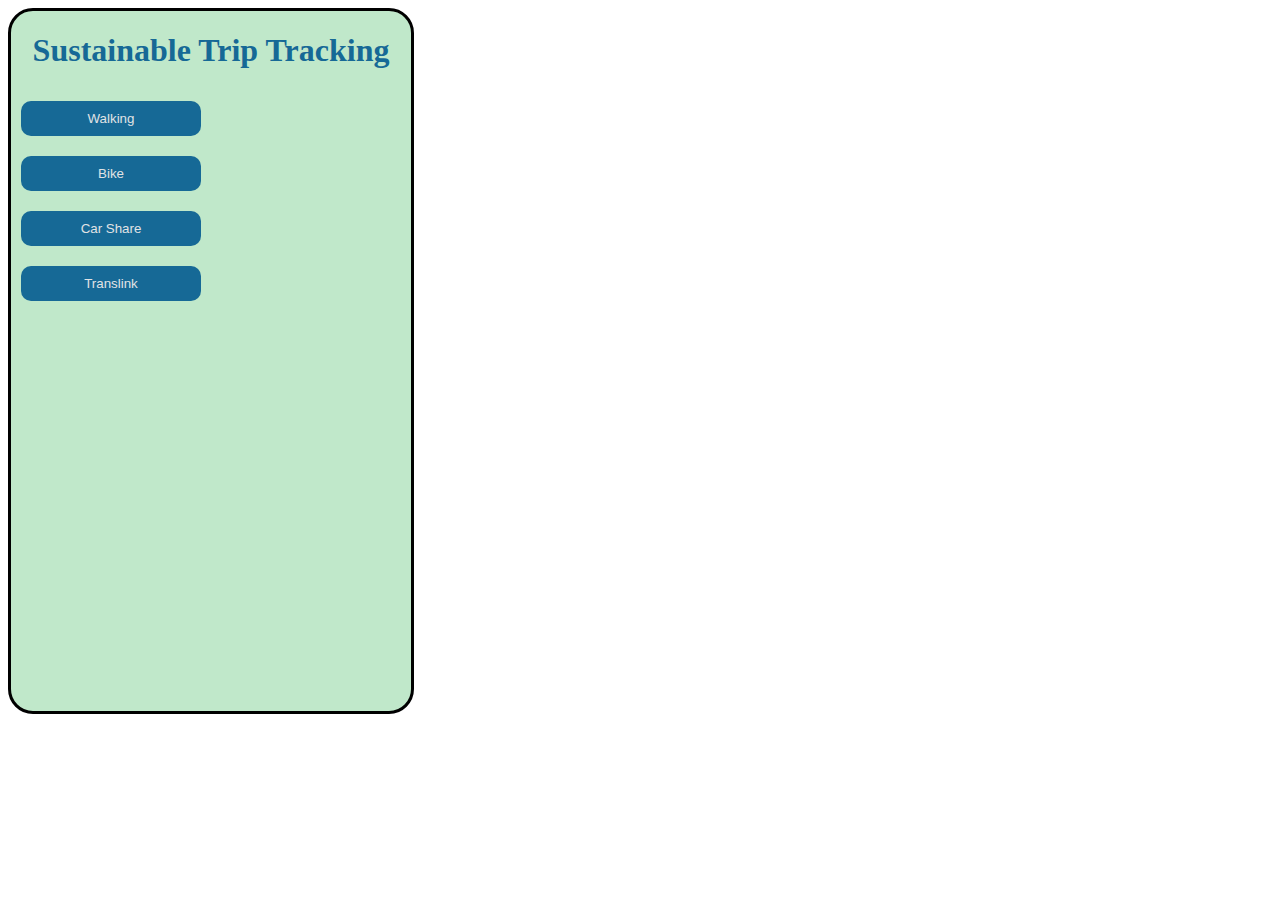
==== index.html @ d474891f "feat(mainscreen): add buttons" ====
<!DOCTYPE html>
<html>
<meta name="viewport" content="width=device-width, initial-scale=1">
<link rel="stylesheet" type="text/css" href="./styles.css">
<link rel="stylesheet" href="https://fontawesome.com/icons">
<body>

  <div id="iphone-outline">
    <h1>Sustainable Trip Tracking</h1>
    <div class="button-container">
      <button>Walking</button>
      <button>Bike</button>
      <button>Car Share</button>
      <button>Translink</button>
    </div>
  </div>

</body>
</html>
---- styles.css ----
#iphone-outline{
  width:400px;
  height:700px;
  background: #c0e8ca;
  border-radius: 25px;
  border-style: solid;
  border-color: black;
}

h1 {
  color: #166996;
  text-align: center;
}

.button-container {
  width: 200px;
  display: flex;
  flex-direction: column;
}

button{
  background-color: #166996;
  border-radius: 10px;
  margin: 10px;
  padding: 10px;
  border: none;
  font: 16px;
  color: #e0e3e5;
}
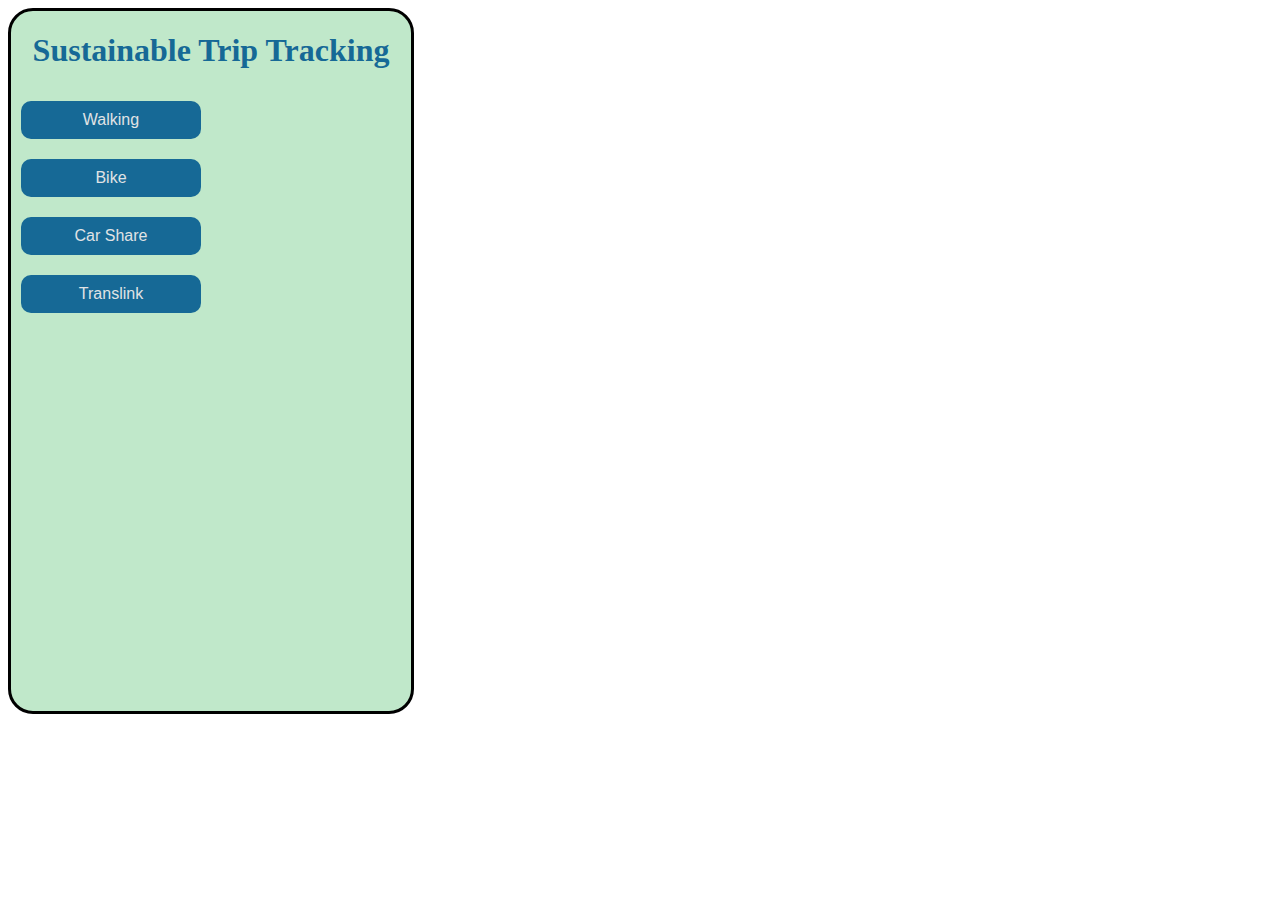
==== commit 3b898736: "feat(mainscreen): add button functions" ====
--- a/index.html
+++ b/index.html
@@ -8,10 +8,10 @@
   <div id="iphone-outline">
     <h1>Sustainable Trip Tracking</h1>
     <div class="button-container">
-      <button>Walking</button>
-      <button>Bike</button>
-      <button>Car Share</button>
-      <button>Translink</button>
+      <button id="main-button" >Walking</button>
+      <button id="main-button" >Bike</button>
+      <button id="main-button" >Car Share</button>
+      <button id="main-button" > Translink</button>
     </div>
   </div>
 
--- a/styles.css
+++ b/styles.css
@@ -18,12 +18,12 @@
   flex-direction: column;
 }
 
-button{
+#main-button{
   background-color: #166996;
   border-radius: 10px;
   margin: 10px;
   padding: 10px;
   border: none;
-  font: 16px;
+  font-size: 16px;
   color: #e0e3e5;
 }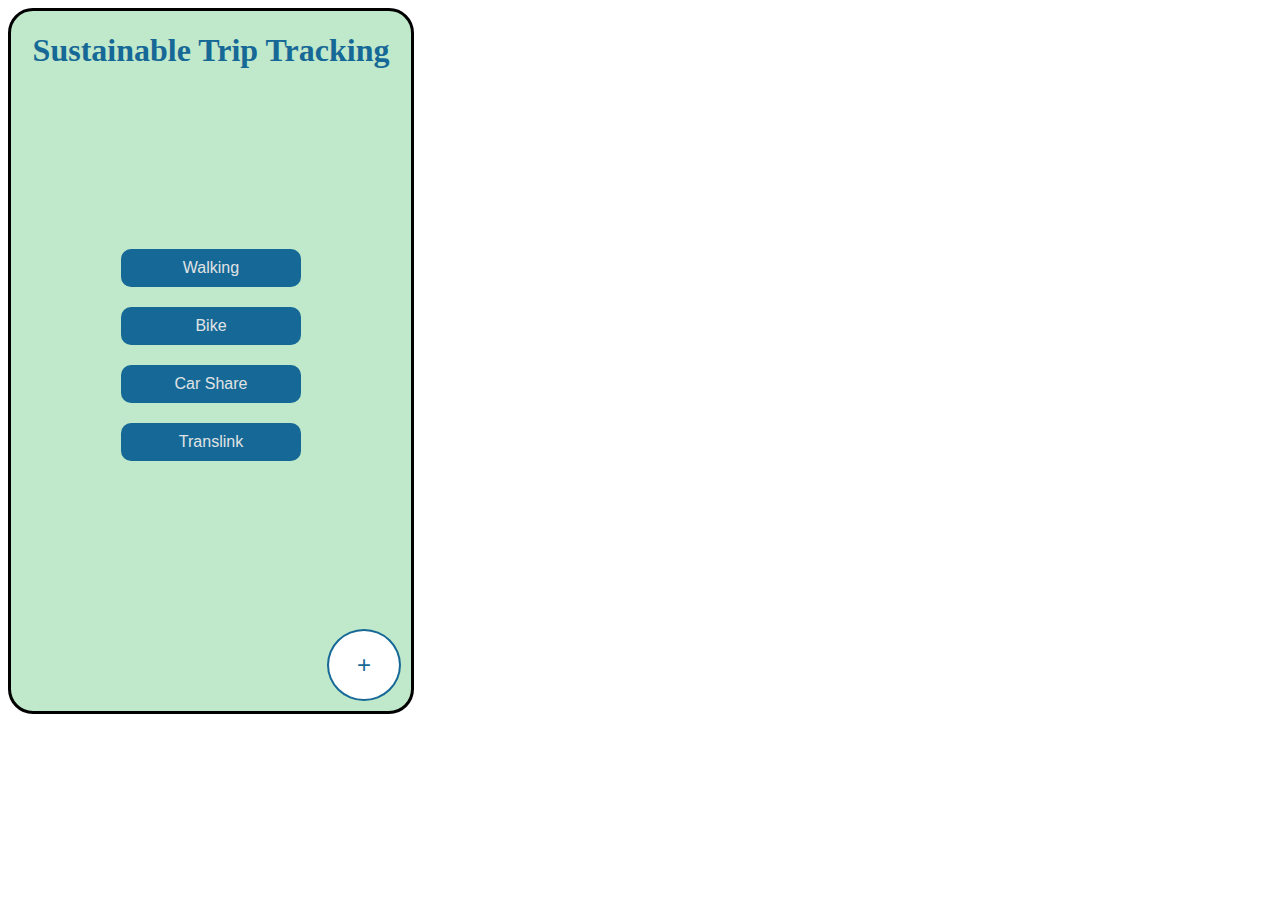
==== commit 84b0df3c: "feat(mainscreen): improve dashboard styles" ====
--- a/index.html
+++ b/index.html
@@ -2,18 +2,19 @@
 <html>
 <meta name="viewport" content="width=device-width, initial-scale=1">
 <link rel="stylesheet" type="text/css" href="./styles.css">
-<link rel="stylesheet" href="https://fontawesome.com/icons">
+<link rel="stylesheet" href="https://use.fontawesome.com/releases/v5.8.1/css/all.css" integrity="sha384-50oBUHEmvpQ+1lW4y57PTFmhCaXp0ML5d60M1M7uH2+nqUivzIebhndOJK28anvf" crossorigin="anonymous">
 <body>
 
   <div id="iphone-outline">
     <h1>Sustainable Trip Tracking</h1>
     <div class="button-container">
-      <button id="main-button" >Walking</button>
-      <button id="main-button" >Bike</button>
-      <button id="main-button" >Car Share</button>
-      <button id="main-button" > Translink</button>
+      <button id="main-button" >Walking <i class="fas fa-walking"></i></button>
+      <button id="main-button" >Bike <i class="fas fa-bicycle"></i></button>
+      <button id="main-button" >Car Share <i class="fas fa-car"></i></button>
+      <button id="main-button" >Translink <i class="fas fa-bus"></i></button>
     </div>
+    <button id="dashboard-button" > + </button>
   </div>
 
 </body>
-</html> +</html>
--- a/styles.css
+++ b/styles.css
@@ -5,6 +5,9 @@
   border-radius: 25px;
   border-style: solid;
   border-color: black;
+  display: flex;
+  flex-direction: column;
+  justify-content: space-between;
 }
 
 h1 {
@@ -16,6 +19,7 @@
   width: 200px;
   display: flex;
   flex-direction: column;
+  margin-left: 100px;
 }
 
 #main-button{
@@ -26,4 +30,20 @@
   border: none;
   font-size: 16px;
   color: #e0e3e5;
+  cursor: pointer;
+}
+
+#dashboard-button{
+  background-color: white;
+  border-style: solid;
+  border-color: #166996;
+  color: #166996;
+  padding: 20px 28px;
+  text-align: center;
+  display: inline-block;
+  font-size: 24px;
+  cursor: pointer; 
+  border-radius: 50%;
+  align-self: flex-end;
+  margin: 10px;
 }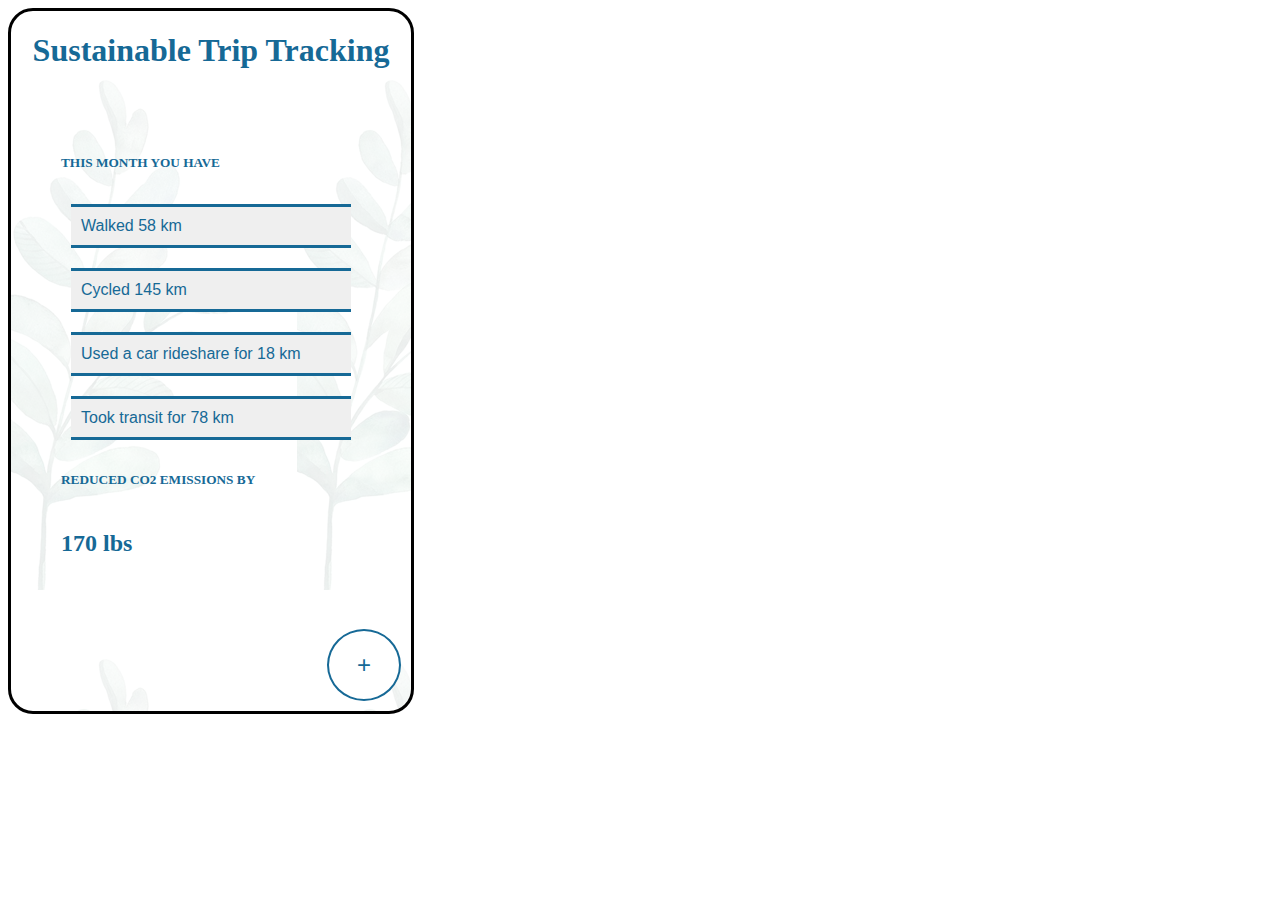
==== commit 6e12875f: "feat(mainscreen): modify homescreen" ====
--- a/index.html
+++ b/index.html
@@ -8,10 +8,13 @@
   <div id="iphone-outline">
     <h1>Sustainable Trip Tracking</h1>
     <div class="button-container">
-      <button id="main-button" >Walking <i class="fas fa-walking"></i></button>
-      <button id="main-button" >Bike <i class="fas fa-bicycle"></i></button>
-      <button id="main-button" >Car Share <i class="fas fa-car"></i></button>
-      <button id="main-button" >Translink <i class="fas fa-bus"></i></button>
+      <h5>THIS MONTH YOU HAVE</h5>
+      <button id="record-button" ><i class="fas fa-walking"></i> Walked 58 km</button>
+      <button id="record-button" ><i class="fas fa-bicycle"></i> Cycled 145 km</button>
+      <button id="record-button" ><i class="fas fa-car"></i> Used a car rideshare for 18 km </button>
+      <button id="record-button" ><i class="fas fa-bus"></i> Took transit for 78 km </button>
+      <h5>REDUCED CO2 EMISSIONS BY</h5>
+      <h2>170 lbs</h2>
     </div>
     <button id="dashboard-button" > + </button>
   </div>
--- a/styles.css
+++ b/styles.css
@@ -1,7 +1,7 @@
 #iphone-outline{
   width:400px;
   height:700px;
-  background: #c0e8ca;
+  background-image: url('./leaf-bkg.png');
   border-radius: 25px;
   border-style: solid;
   border-color: black;
@@ -11,26 +11,38 @@
 }
 
 h1 {
+  font: Lato;
   color: #166996;
   text-align: center;
 }
 
+h2 {
+  color: #166996;
+  text-align: left;
+}
+
+h5 {
+  color: #166996;
+  text-align: left;
+}
+
 .button-container {
-  width: 200px;
+  width: 300px;
   display: flex;
   flex-direction: column;
-  margin-left: 100px;
+  margin-left: 50px;
 }
 
-#main-button{
-  background-color: #166996;
-  border-radius: 10px;
+#record-button{
+  text-align: left;
+  background-color: none;
   margin: 10px;
   padding: 10px;
   border: none;
   font-size: 16px;
-  color: #e0e3e5;
+  color: #166996;
   cursor: pointer;
+  border-style: solid hidden solid hidden;
 }
 
 #dashboard-button{
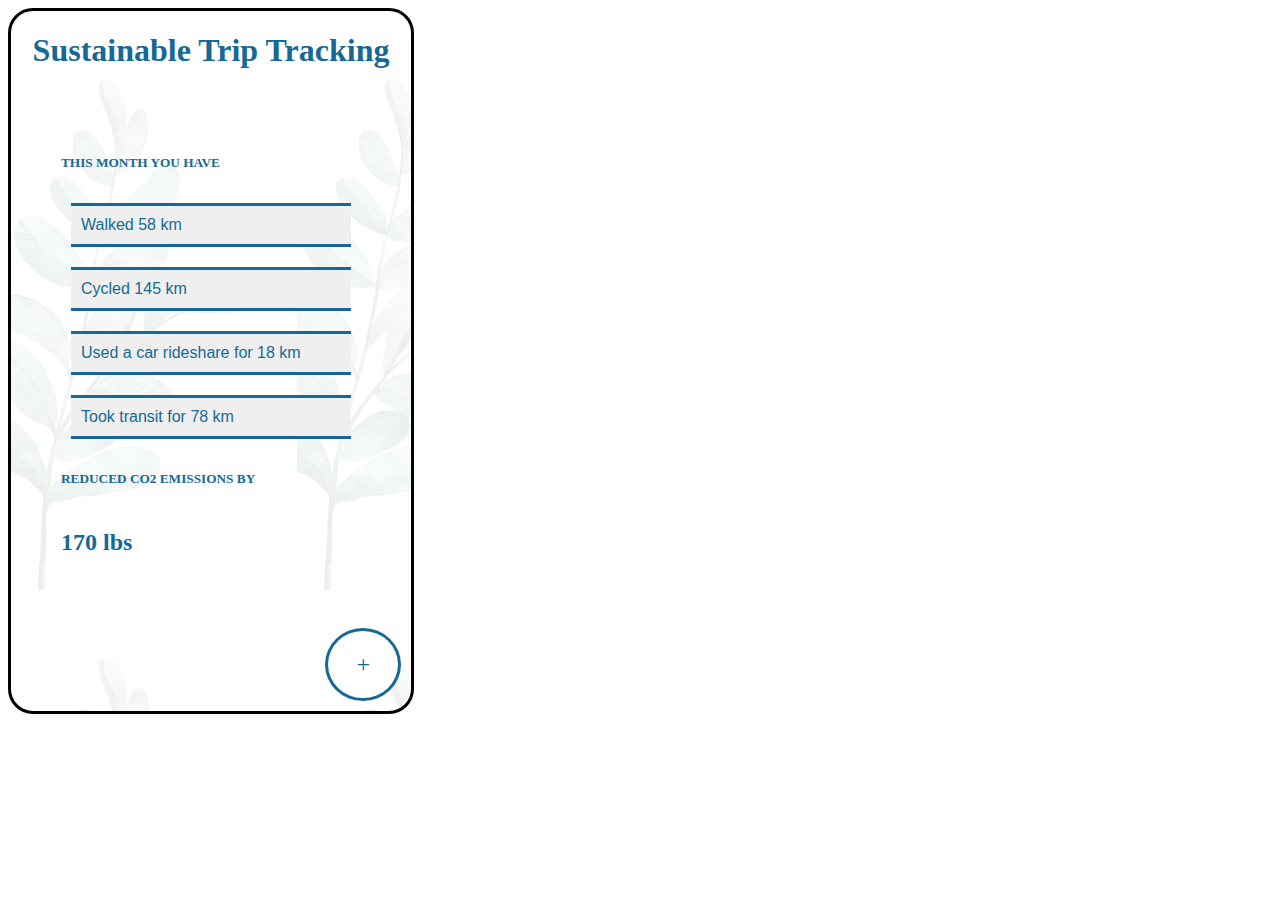
==== commit b6c93356: "feat(mainscreen): add second screen link" ====
--- a/index.html
+++ b/index.html
@@ -2,6 +2,7 @@
 <html>
 <meta name="viewport" content="width=device-width, initial-scale=1">
 <link rel="stylesheet" type="text/css" href="./styles.css">
+<script src="./onClick.js"></script> 
 <link rel="stylesheet" href="https://use.fontawesome.com/releases/v5.8.1/css/all.css" integrity="sha384-50oBUHEmvpQ+1lW4y57PTFmhCaXp0ML5d60M1M7uH2+nqUivzIebhndOJK28anvf" crossorigin="anonymous">
 <body>
 
@@ -16,7 +17,7 @@
       <h5>REDUCED CO2 EMISSIONS BY</h5>
       <h2>170 lbs</h2>
     </div>
-    <button id="dashboard-button" > + </button>
+    <a href="./trip.html" id="dashboard-button" > + </a>
   </div>
 
 </body>
--- a/styles.css
+++ b/styles.css
@@ -45,7 +45,7 @@
   border-style: solid hidden solid hidden;
 }
 
-#dashboard-button{
+#dashboard-button {
   background-color: white;
   border-style: solid;
   border-color: #166996;
@@ -58,4 +58,5 @@
   border-radius: 50%;
   align-self: flex-end;
   margin: 10px;
-}+  text-decoration: none;
+}
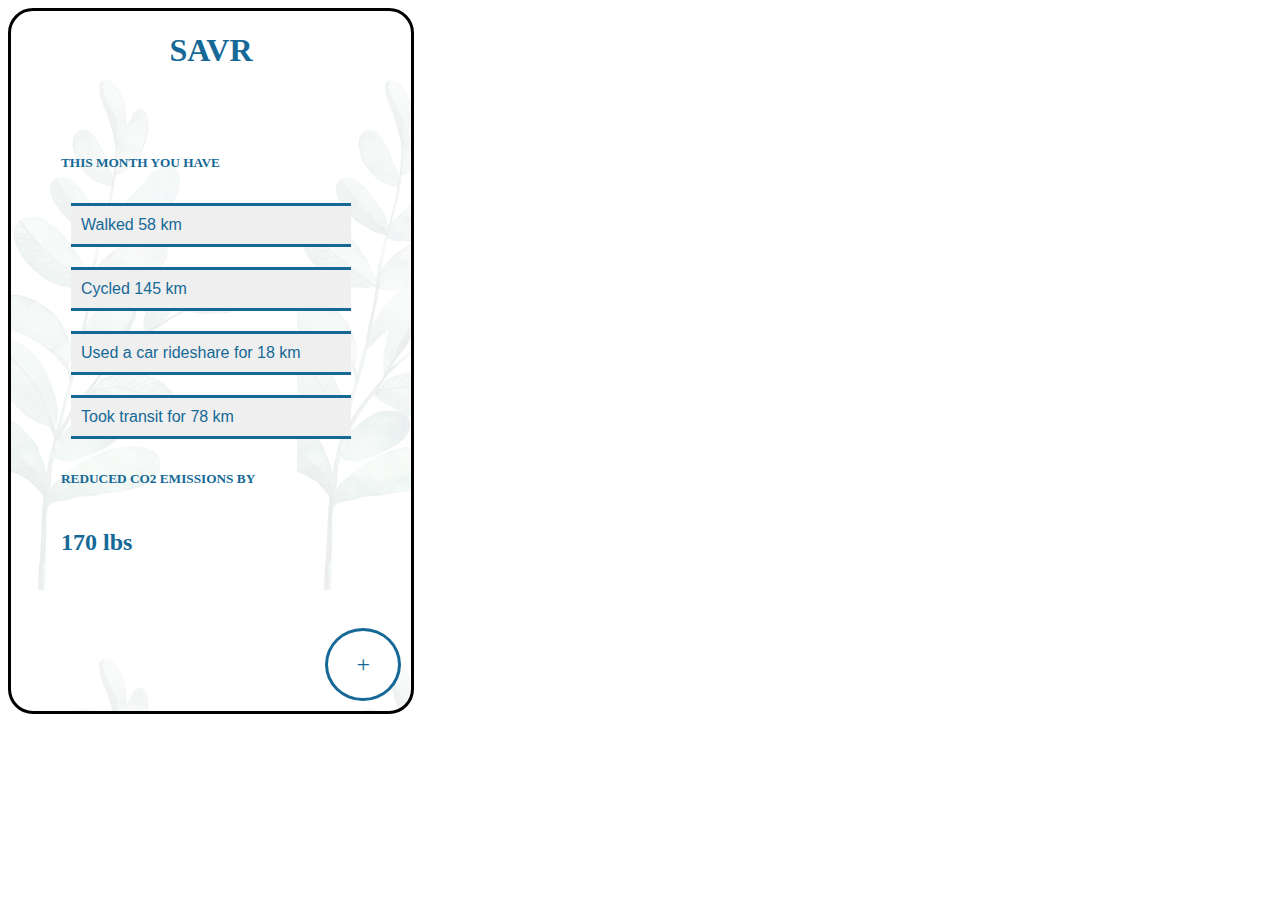
==== commit f9fc59ed: "feat(main): change app name" ====
--- a/index.html
+++ b/index.html
@@ -7,7 +7,7 @@
 <body>
 
   <div id="iphone-outline">
-    <h1>Sustainable Trip Tracking</h1>
+    <h1>SAVR</h1>
     <div class="button-container">
       <h5>THIS MONTH YOU HAVE</h5>
       <button id="record-button" ><i class="fas fa-walking"></i> Walked 58 km</button>
--- a/styles.css
+++ b/styles.css
@@ -26,11 +26,44 @@
   text-align: left;
 }
 
+h4 {
+  color: #166996;
+  text-align: left;
+}
+
+.button {
+  width: 100px;
+  display: flex;
+
+}
+
+.log-button{
+  background-color: #fcba37;
+  border-radius: 5px;
+  border: none;
+  margin: 20px;
+  padding: 10px;
+  color: white;
+  font-size: 16px;
+  text-align: center;
+  text-decoration: none;
+}
+
 .button-container {
   width: 300px;
   display: flex;
   flex-direction: column;
   margin-left: 50px;
+}
+
+.start-location {
+  margin: 10px;
+  padding: 10px;
+}
+
+.end-location {
+  margin: 10px;
+  padding: 10px;
 }
 
 #record-button{
@@ -54,7 +87,7 @@
   text-align: center;
   display: inline-block;
   font-size: 24px;
-  cursor: pointer; 
+  cursor: pointer;
   border-radius: 50%;
   align-self: flex-end;
   margin: 10px;
